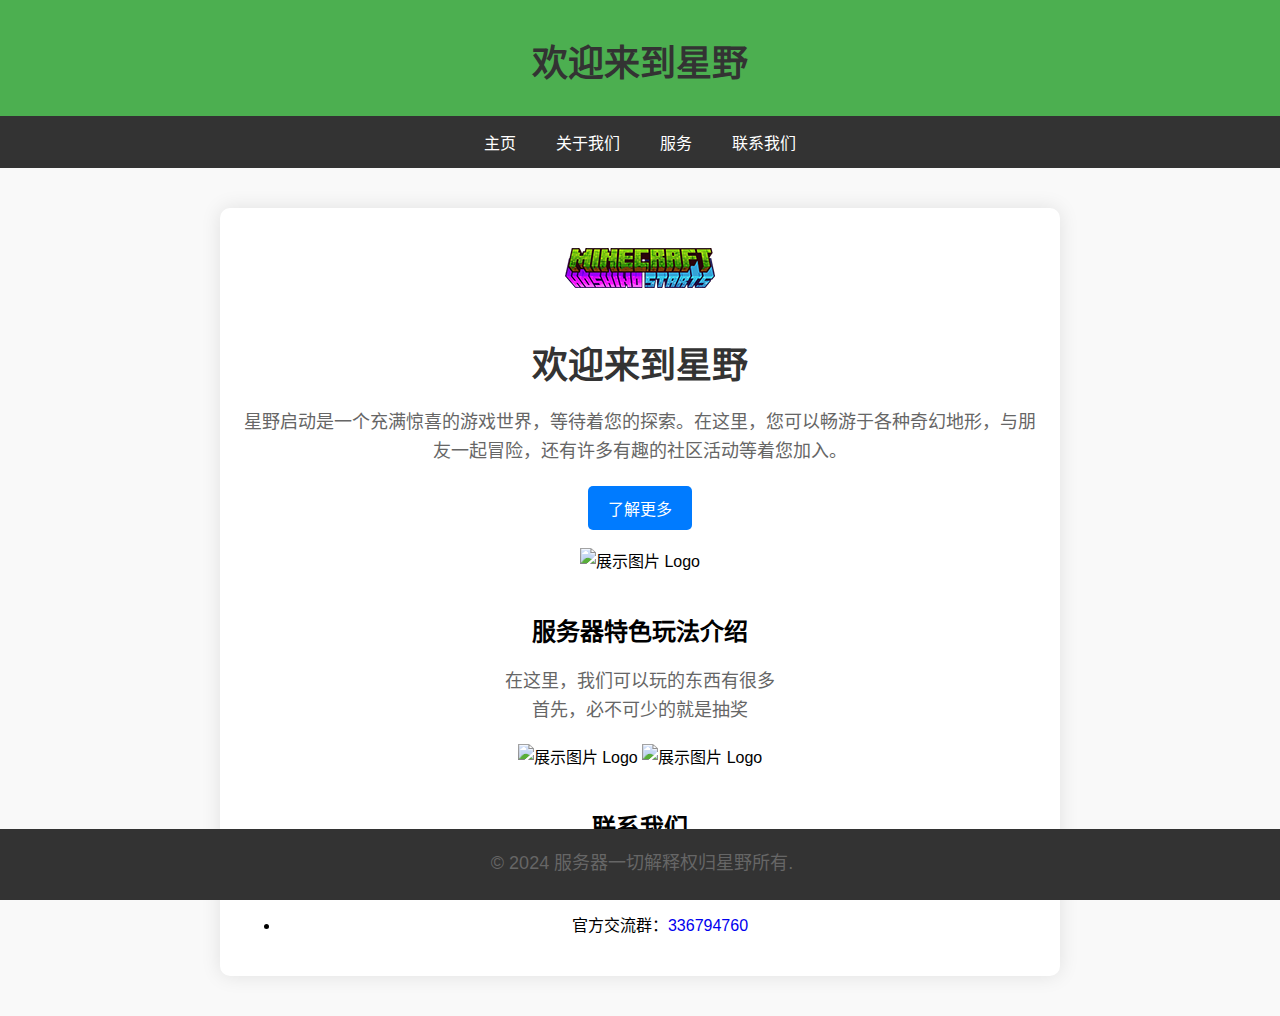
==== index.html @ 861e68ee "Update index.html" ====
<!DOCTYPE html>
<html lang="zh-CN">
<head>
    <meta charset="UTF-8">
    <meta name="viewport" content="width=device-width, initial-scale=1.0">
    <title>星野启动</title>
    <style>
        body {
            font-family: 'Arial', sans-serif;
            background-color: #f9f9f9;
            margin: 0;
            padding: 0;
        }
        header {
            background-color: #4CAF50;
            color: white;
            padding: 10px 0;
            text-align: center;
        }
        nav {
            display: flex;
            justify-content: center;
            background-color: #333;
        }
        nav a {
            color: white;
            padding: 14px 20px;
            text-decoration: none;
            text-align: center;
        }
        nav a:hover {
            background-color: #ddd;
            color: black;
        }
        .container {
            max-width: 800px;
            margin: 20px auto;
            background-color: #fff;
            padding: 20px;
            box-shadow: 0 0 20px rgba(0, 0, 0, 0.1);
            border-radius: 10px;
            text-align: center;
        }
        .logo {
            width: 150px;
            height: auto;
            margin-bottom: 20px;
        }
        h1 {
            color: #333;
            font-size: 36px;
            margin-bottom: 20px;
        }
        p {
            color: #666;
            font-size: 18px;
            line-height: 1.6;
            margin-bottom: 20px;
        }
        .btn {
            display: inline-block;
            padding: 10px 20px;
            background-color: #007bff;
            color: #fff;
            text-decoration: none;
            border-radius: 5px;
            transition: background-color 0.3s ease;
        }
        .btn:hover {
            background-color: #0056b3;
        }
        main {
            padding: 20px;
        }
        .section {
            margin: 20px 0;
        }
        footer {
            background-color: #333;
            color: white;
            text-align: center;
            padding: 2px;
            position: fixed;
            width: 100%;
            bottom: 0;
        }
        .bg {
            width: 700px;
            height: auto;
            margin-bottom: 20px;
            cursor: pointer;
			}
        .bg2 {
            width: 340px;
            height: auto;
            margin-bottom: 20px;
            cursor: pointer;
			}
        /* 放大图片的样式 */
        .modal {
            display: none; /* 隐藏模态框 */
            position: fixed; /* 固定位置 */
            z-index: 1; /* 放在最前面 */
            left: 0;
            top: 0;
            width: 100%;
            height: 100%;
            overflow: auto; /* 允许滚动 */
            background-color: rgba(0, 0, 0, 0.9); /* 黑色背景透明度 */
        }
        .modal-content {
            margin: auto;
            display: block;
            width: 100%;
			position: absolute;
			transform: translate(-50%, -50%);
			top: 50%;
			left: 50%;
            max-width: 1200px;
        }
        .close {
            position: absolute;
            top: 20px;
            right: 35px;
            color: #fff;
            font-size: 40px;
            font-weight: bold;
            transition: 0.3s;
        }
        .close:hover,
        .close:focus {
            color: #bbb;
            text-decoration: none;
            cursor: pointer;
        }
		.a {
            text-decoration: none;
        }
    </style>
</head>
<body>
    <header>
        <h1>欢迎来到星野</h1>
    </header>
    <nav>
        <a href="#home">主页</a>
        <a href="#about">关于我们</a>
        <a href="#services">服务</a>
        <a href="#contact">联系我们</a>
    </nav>
    <main>
        <div class="container">
            <div class="section" id="welcome">
                <img class="logo" src="https://mcnarong.github.io/xy/logo.png" alt="星野启动 Logo">
                <h1>欢迎来到星野</h1>
                <p>星野启动是一个充满惊喜的游戏世界，等待着您的探索。在这里，您可以畅游于各种奇幻地形，与朋友一起冒险，还有许多有趣的社区活动等着您加入。</p>
                <a class="btn" href="https://qm.qq.com/q/yPdsOiMnnM">了解更多</a><br><br>
                <img id="bgImage" class="bg" src="https://mcnarong.github.io/xy/bg.png" alt="展示图片 Logo">
            </div>
            <div class="section" id="home"> <!-- 第一段 -->
                <h2>服务器特色玩法介绍</h2>
                <p>在这里，我们可以玩的东西有很多<br>首先，必不可少的就是抽奖</p>
				<img id="cj1Image" class="bg2" src="https://mcnarong.github.io/xy/cj1.png" alt="展示图片 Logo"> <img id="cj2Image" class="bg2" src="https://mcnarong.github.io/xy/cj2.png" alt="展示图片 Logo">
            </div>
            <div class="section" id="contact"> <!-- 第2段 -->
                <h2>联系我们</h2>
                <p>如果你有任何问题或建议，请通过以下方式联系我们：</p>
                <ul>
				<li>官方交流群：<a class="a" href="https://qm.qq.com/q/yPdsOiMnnM">336794760</a></li>
                </ul>
            </div>
        </div>
    </main>
<!-- 放大图片的模态框 -->
<div id="myModal" class="modal">
    <span class="close" onclick="closeModal()">&times;</span>
    <img class="modal-content" id="img01">
</div>
<div id="myModal2" class="modal">
    <span class="close" onclick="closeModal2()">&times;</span>
    <img class="modal-content" id="img02">
</div>
<div id="myModal3" class="modal">
    <span class="close" onclick="closeModal3()">&times;</span>
    <img class="modal-content" id="img03">
</div>
<script>
    // 获取第一个模态框和图片元素
    var modal = document.getElementById("myModal");
    var img = document.getElementById("bgImage");
    var modalImg = document.getElementById("img01");

    // 获取第二个模态框和图片元素
    var modal2 = document.getElementById("myModal2");
    var img2 = document.getElementById("cj1Image");
    var modalImg2 = document.getElementById("img02");

    // 获取第3个模态框和图片元素
    var modal3 = document.getElementById("myModal3");
    var img3 = document.getElementById("cj2Image");
    var modalImg3 = document.getElementById("img03");

    // 打开第一个模态框
    img.onclick = function(){
        modal.style.display = "block";
        modalImg.src = this.src;
    }

    // 打开第二个模态框
    img2.onclick = function(){
        modal2.style.display = "block";
        modalImg2.src = this.src;
    }
	
    // 打开第3个模态框
    img3.onclick = function(){
        modal3.style.display = "block";
        modalImg3.src = this.src;
    }

    // 关闭第一个模态框
    function closeModal() {
        modal.style.display = "none";
    }

    // 关闭第二个模态框
    function closeModal2() {
        modal2.style.display = "none";
    }
	
    // 关闭第3个模态框
    function closeModal3() {
        modal3.style.display = "none";
    }
</script>
    <footer>
        <p>&copy; 2024 服务器一切解释权归星野所有.</p>
    </footer>
</body>
</html>
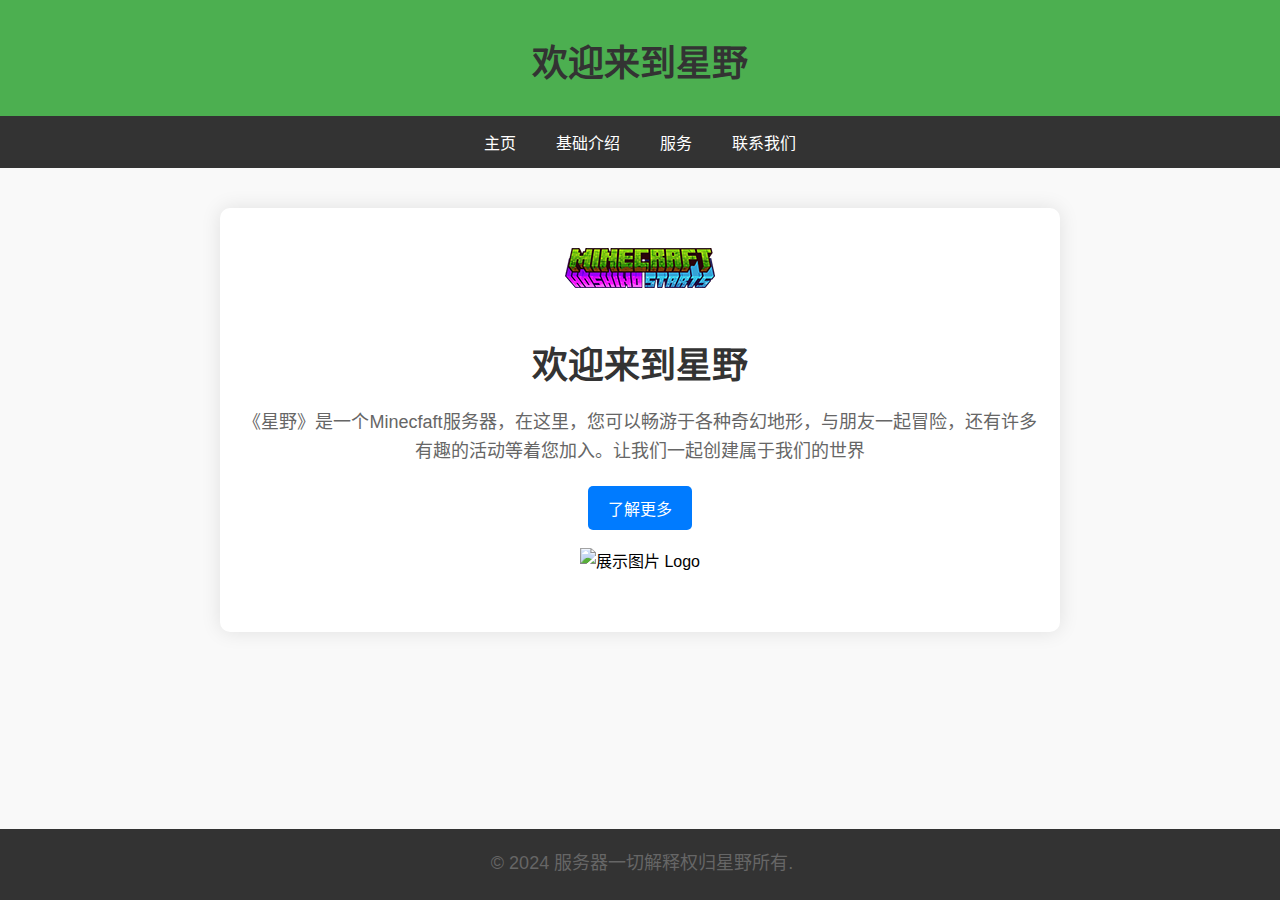
==== commit 170a8801: "Update index.html" ====
--- a/index.html
+++ b/index.html
@@ -4,6 +4,7 @@
     <meta charset="UTF-8">
     <meta name="viewport" content="width=device-width, initial-scale=1.0">
     <title>星野启动</title>
+	<link rel="icon" href="https://mcnarong.github.io/xy/icon.png" type="image/png">
     <style>
         body {
             font-family: 'Arial', sans-serif;
@@ -143,31 +144,19 @@
         <h1>欢迎来到星野</h1>
     </header>
     <nav>
-        <a href="#home">主页</a>
-        <a href="#about">关于我们</a>
-        <a href="#services">服务</a>
-        <a href="#contact">联系我们</a>
+        <a href="index.html">主页</a>
+        <a href="jcjs.html">基础介绍</a>
+        <a href="#wiki.html">服务</a>
+        <a href="#lxwm.html">联系我们</a>
     </nav>
     <main>
         <div class="container">
             <div class="section" id="welcome">
                 <img class="logo" src="https://mcnarong.github.io/xy/logo.png" alt="星野启动 Logo">
                 <h1>欢迎来到星野</h1>
-                <p>星野启动是一个充满惊喜的游戏世界，等待着您的探索。在这里，您可以畅游于各种奇幻地形，与朋友一起冒险，还有许多有趣的社区活动等着您加入。</p>
+                <p>《星野》是一个Minecfaft服务器，在这里，您可以畅游于各种奇幻地形，与朋友一起冒险，还有许多有趣的活动等着您加入。让我们一起创建属于我们的世界</p>
                 <a class="btn" href="https://qm.qq.com/q/yPdsOiMnnM">了解更多</a><br><br>
                 <img id="bgImage" class="bg" src="https://mcnarong.github.io/xy/bg.png" alt="展示图片 Logo">
-            </div>
-            <div class="section" id="home"> <!-- 第一段 -->
-                <h2>服务器特色玩法介绍</h2>
-                <p>在这里，我们可以玩的东西有很多<br>首先，必不可少的就是抽奖</p>
-				<img id="cj1Image" class="bg2" src="https://mcnarong.github.io/xy/cj1.png" alt="展示图片 Logo"> <img id="cj2Image" class="bg2" src="https://mcnarong.github.io/xy/cj2.png" alt="展示图片 Logo">
-            </div>
-            <div class="section" id="contact"> <!-- 第2段 -->
-                <h2>联系我们</h2>
-                <p>如果你有任何问题或建议，请通过以下方式联系我们：</p>
-                <ul>
-				<li>官方交流群：<a class="a" href="https://qm.qq.com/q/yPdsOiMnnM">336794760</a></li>
-                </ul>
             </div>
         </div>
     </main>
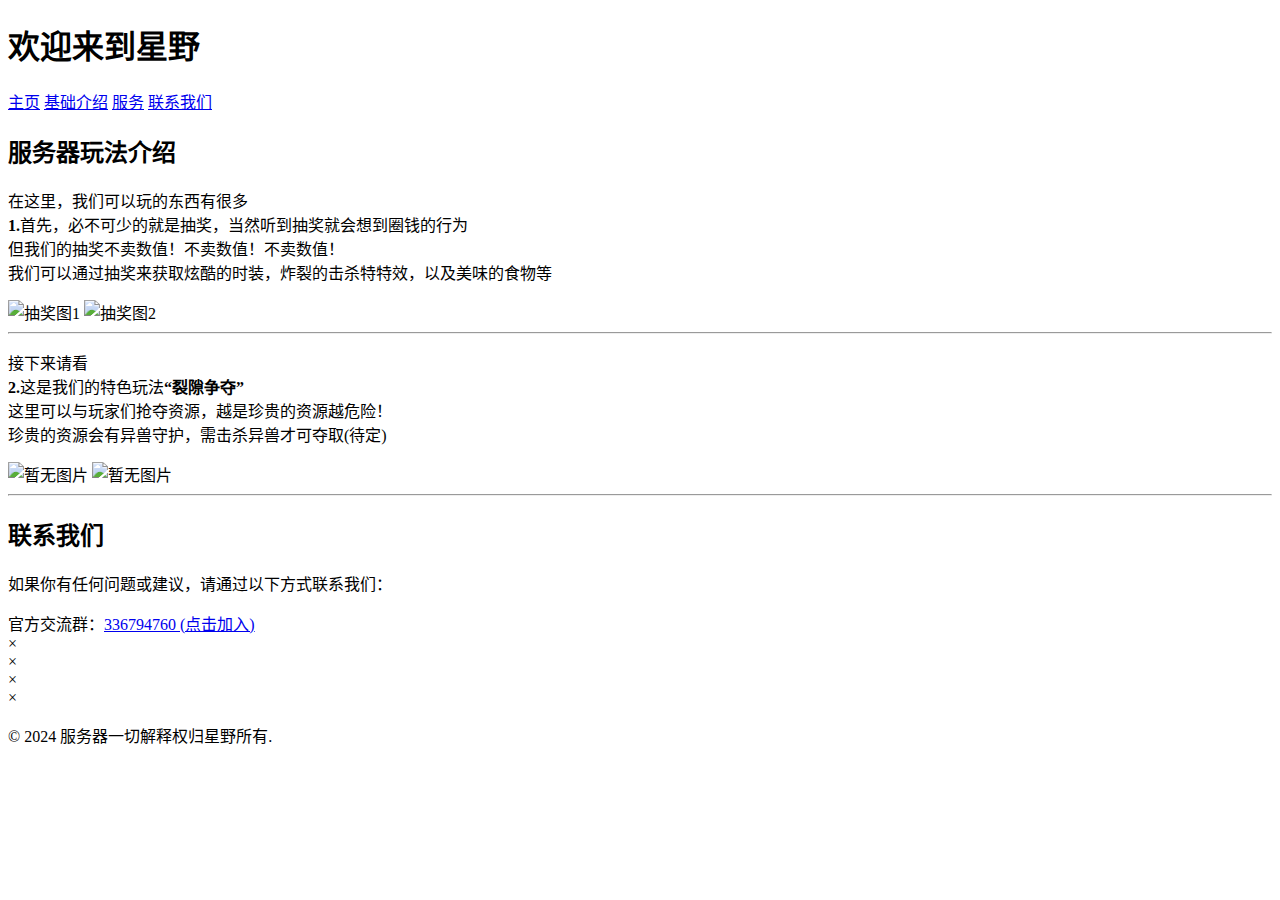
==== commit 648faf8a: "Update index.html" ====
--- a/index.html
+++ b/index.html
@@ -1,229 +1,131 @@
-<!DOCTYPE html>
-<html lang="zh-CN">
-<head>
-    <meta charset="UTF-8">
-    <meta name="viewport" content="width=device-width, initial-scale=1.0">
-    <title>星野启动</title>
-	<link rel="icon" href="https://mcnarong.github.io/xy/icon.png" type="image/png">
-    <style>
-        body {
-            font-family: 'Arial', sans-serif;
-            background-color: #f9f9f9;
-            margin: 0;
-            padding: 0;
-        }
-        header {
-            background-color: #4CAF50;
-            color: white;
-            padding: 10px 0;
-            text-align: center;
-        }
-        nav {
-            display: flex;
-            justify-content: center;
-            background-color: #333;
-        }
-        nav a {
-            color: white;
-            padding: 14px 20px;
-            text-decoration: none;
-            text-align: center;
-        }
-        nav a:hover {
-            background-color: #ddd;
-            color: black;
-        }
-        .container {
-            max-width: 800px;
-            margin: 20px auto;
-            background-color: #fff;
-            padding: 20px;
-            box-shadow: 0 0 20px rgba(0, 0, 0, 0.1);
-            border-radius: 10px;
-            text-align: center;
-        }
-        .logo {
-            width: 150px;
-            height: auto;
-            margin-bottom: 20px;
-        }
-        h1 {
-            color: #333;
-            font-size: 36px;
-            margin-bottom: 20px;
-        }
-        p {
-            color: #666;
-            font-size: 18px;
-            line-height: 1.6;
-            margin-bottom: 20px;
-        }
-        .btn {
-            display: inline-block;
-            padding: 10px 20px;
-            background-color: #007bff;
-            color: #fff;
-            text-decoration: none;
-            border-radius: 5px;
-            transition: background-color 0.3s ease;
-        }
-        .btn:hover {
-            background-color: #0056b3;
-        }
-        main {
-            padding: 20px;
-        }
-        .section {
-            margin: 20px 0;
-        }
-        footer {
-            background-color: #333;
-            color: white;
-            text-align: center;
-            padding: 2px;
-            position: fixed;
-            width: 100%;
-            bottom: 0;
-        }
-        .bg {
-            width: 700px;
-            height: auto;
-            margin-bottom: 20px;
-            cursor: pointer;
-			}
-        .bg2 {
-            width: 340px;
-            height: auto;
-            margin-bottom: 20px;
-            cursor: pointer;
-			}
-        /* 放大图片的样式 */
-        .modal {
-            display: none; /* 隐藏模态框 */
-            position: fixed; /* 固定位置 */
-            z-index: 1; /* 放在最前面 */
-            left: 0;
-            top: 0;
-            width: 100%;
-            height: 100%;
-            overflow: auto; /* 允许滚动 */
-            background-color: rgba(0, 0, 0, 0.9); /* 黑色背景透明度 */
-        }
-        .modal-content {
-            margin: auto;
-            display: block;
-            width: 100%;
-			position: absolute;
-			transform: translate(-50%, -50%);
-			top: 50%;
-			left: 50%;
-            max-width: 1200px;
-        }
-        .close {
-            position: absolute;
-            top: 20px;
-            right: 35px;
-            color: #fff;
-            font-size: 40px;
-            font-weight: bold;
-            transition: 0.3s;
-        }
-        .close:hover,
-        .close:focus {
-            color: #bbb;
-            text-decoration: none;
-            cursor: pointer;
-        }
-		.a {
-            text-decoration: none;
-        }
-    </style>
-</head>
-<body>
-    <header>
-        <h1>欢迎来到星野</h1>
-    </header>
-    <nav>
-        <a href="index.html">主页</a>
-        <a href="jcjs.html">基础介绍</a>
-        <a href="#wiki.html">服务</a>
-        <a href="#lxwm.html">联系我们</a>
-    </nav>
-    <main>
-        <div class="container">
-            <div class="section" id="welcome">
-                <img class="logo" src="https://mcnarong.github.io/xy/logo.png" alt="星野启动 Logo">
-                <h1>欢迎来到星野</h1>
-                <p>《星野》是一个Minecfaft服务器，在这里，您可以畅游于各种奇幻地形，与朋友一起冒险，还有许多有趣的活动等着您加入。让我们一起创建属于我们的世界</p>
-                <a class="btn" href="https://qm.qq.com/q/yPdsOiMnnM">了解更多</a><br><br>
-                <img id="bgImage" class="bg" src="https://mcnarong.github.io/xy/bg.png" alt="展示图片 Logo">
-            </div>
-        </div>
-    </main>
-<!-- 放大图片的模态框 -->
-<div id="myModal" class="modal">
-    <span class="close" onclick="closeModal()">&times;</span>
-    <img class="modal-content" id="img01">
-</div>
-<div id="myModal2" class="modal">
-    <span class="close" onclick="closeModal2()">&times;</span>
-    <img class="modal-content" id="img02">
-</div>
-<div id="myModal3" class="modal">
-    <span class="close" onclick="closeModal3()">&times;</span>
-    <img class="modal-content" id="img03">
-</div>
-<script>
-    // 获取第一个模态框和图片元素
-    var modal = document.getElementById("myModal");
-    var img = document.getElementById("bgImage");
-    var modalImg = document.getElementById("img01");
-
-    // 获取第二个模态框和图片元素
-    var modal2 = document.getElementById("myModal2");
-    var img2 = document.getElementById("cj1Image");
-    var modalImg2 = document.getElementById("img02");
-
-    // 获取第3个模态框和图片元素
-    var modal3 = document.getElementById("myModal3");
-    var img3 = document.getElementById("cj2Image");
-    var modalImg3 = document.getElementById("img03");
-
-    // 打开第一个模态框
-    img.onclick = function(){
-        modal.style.display = "block";
-        modalImg.src = this.src;
-    }
-
-    // 打开第二个模态框
-    img2.onclick = function(){
-        modal2.style.display = "block";
-        modalImg2.src = this.src;
-    }
-	
-    // 打开第3个模态框
-    img3.onclick = function(){
-        modal3.style.display = "block";
-        modalImg3.src = this.src;
-    }
-
-    // 关闭第一个模态框
-    function closeModal() {
-        modal.style.display = "none";
-    }
-
-    // 关闭第二个模态框
-    function closeModal2() {
-        modal2.style.display = "none";
-    }
-	
-    // 关闭第3个模态框
-    function closeModal3() {
-        modal3.style.display = "none";
-    }
-</script>
-    <footer>
-        <p>&copy; 2024 服务器一切解释权归星野所有.</p>
-    </footer>
-</body>
-</html>
+<!DOCTYPE html>
+<html lang="zh-CN">
+<head>
+    <meta charset="UTF-8">
+    <meta name="viewport" content="width=device-width, initial-scale=1.0">
+    <title>星野基础介绍</title>
+	<link rel="icon" href="icon.png" type="image/png"> <!-- 标题logo -->
+    <link rel="stylesheet" href="xy.css">
+</head>
+<body>
+    <header>
+        <h1>欢迎来到星野</h1>
+    </header>
+    <nav>
+        <a href="https://mcnarong.github.io/xy/index.html">主页</a>
+        <a href="https://mcnarong.github.io/xy/jcjs.html">基础介绍</a>
+        <a href="#wiki.html">服务</a>
+        <a href="#lxwm.html">联系我们</a>
+    </nav>
+    <main>
+        <div class="container">
+            <div class="section" id="home"> <!-- 第一段 -->
+                <h2>服务器玩法介绍</h2>
+                <p>在这里，我们可以玩的东西有很多<br><b class="red">1.</b>首先，必不可少的就是抽奖，当然听到抽奖就会想到圈钱的行为<br>但我们的抽奖<span class="red">不卖数值！不卖数值！不卖数值！<br></span>
+				我们可以通过抽奖来获取炫酷的时装，炸裂的击杀特特效，以及美味的食物等
+				</p>
+				<img id="cj1Image" class="bg2" src="cj1.png" alt="抽奖图1"> <img id="cj2Image" class="bg2" src="cj2.png" alt="抽奖图2">
+            </div>
+            <div class="section" id="home"> <!-- 第二段 -->
+                <hr>
+                <p>接下来请看<br><b class="red">2.</b>这是我们的特色玩法<b>“裂隙争夺”</b><br>这里可以与玩家们抢夺资源，越是珍贵的资源越危险！<br>
+				珍贵的资源会有异兽守护，需击杀异兽才可夺取(待定)
+				</p>
+				<img id="zy1Image" class="bg2" src="zy1.png" alt="暂无图片"> <img id="zy2Image" class="bg2" src="zy2.png" alt="暂无图片">
+            </div>
+            <hr>
+            <div class="section" id="contact"> <!-- 第3段 -->
+                <h2>联系我们</h2>
+                <p>如果你有任何问题或建议，请通过以下方式联系我们：</p>
+				官方交流群：<a class="a" href="https://qm.qq.com/q/yPdsOiMnnM">336794760 (点击加入)</a>
+            </div>
+        </div>
+    </main>
+<!-- 放大图片的模态框 -->
+<div id="myModal2" class="modal">
+    <span class="close" onclick="closeModal2()">&times;</span>
+    <img class="modal-content" id="img02">
+</div>
+<div id="myModal3" class="modal">
+    <span class="close" onclick="closeModal3()">&times;</span>
+    <img class="modal-content" id="img03">
+</div>
+<div id="myModal4" class="modal">
+    <span class="close" onclick="closeModal4()">&times;</span>
+    <img class="modal-content" id="img04">
+</div>
+<div id="myModal5" class="modal">
+    <span class="close" onclick="closeModal5()">&times;</span>
+    <img class="modal-content" id="img05">
+</div>
+<script>
+
+    // 获取第二个模态框和图片元素
+    var modal2 = document.getElementById("myModal2");
+    var img2 = document.getElementById("cj1Image");
+    var modalImg2 = document.getElementById("img02");
+
+    // 获取第3个模态框和图片元素
+    var modal3 = document.getElementById("myModal3");
+    var img3 = document.getElementById("cj2Image");
+    var modalImg3 = document.getElementById("img03");
+
+    // 获取第4个模态框和图片元素
+    var modal4 = document.getElementById("myModal4");
+    var img4 = document.getElementById("zy1Image");
+    var modalImg4 = document.getElementById("img04");
+
+    // 获取第5个模态框和图片元素
+    var modal5 = document.getElementById("myModal5");
+    var img5 = document.getElementById("zy2Image");
+    var modalImg5 = document.getElementById("img05");
+
+    // 打开第二个模态框
+    img2.onclick = function(){
+        modal2.style.display = "block";
+        modalImg2.src = this.src;
+    }
+	
+    // 打开第3个模态框
+    img3.onclick = function(){
+        modal3.style.display = "block";
+        modalImg3.src = this.src;
+    }
+
+    // 打开第4个模态框
+    img4.onclick = function(){
+        modal4.style.display = "block";
+        modalImg4.src = this.src;
+    }
+	
+    // 打开第5个模态框
+    img5.onclick = function(){
+        modal5.style.display = "block";
+        modalImg5.src = this.src;
+    }
+
+    // 关闭第二个模态框
+    function closeModal2() {
+        modal2.style.display = "none";
+    }
+	
+    // 关闭第3个模态框
+    function closeModal3() {
+        modal3.style.display = "none";
+    }
+
+    // 关闭第4个模态框
+    function closeModal4() {
+        modal4.style.display = "none";
+    }
+	
+    // 关闭第5个模态框
+    function closeModal5() {
+        modal5.style.display = "none";
+    }
+</script>
+    <footer>
+        <p>&copy; 2024 服务器一切解释权归星野所有.</p>
+    </footer>
+</body>
+</html>
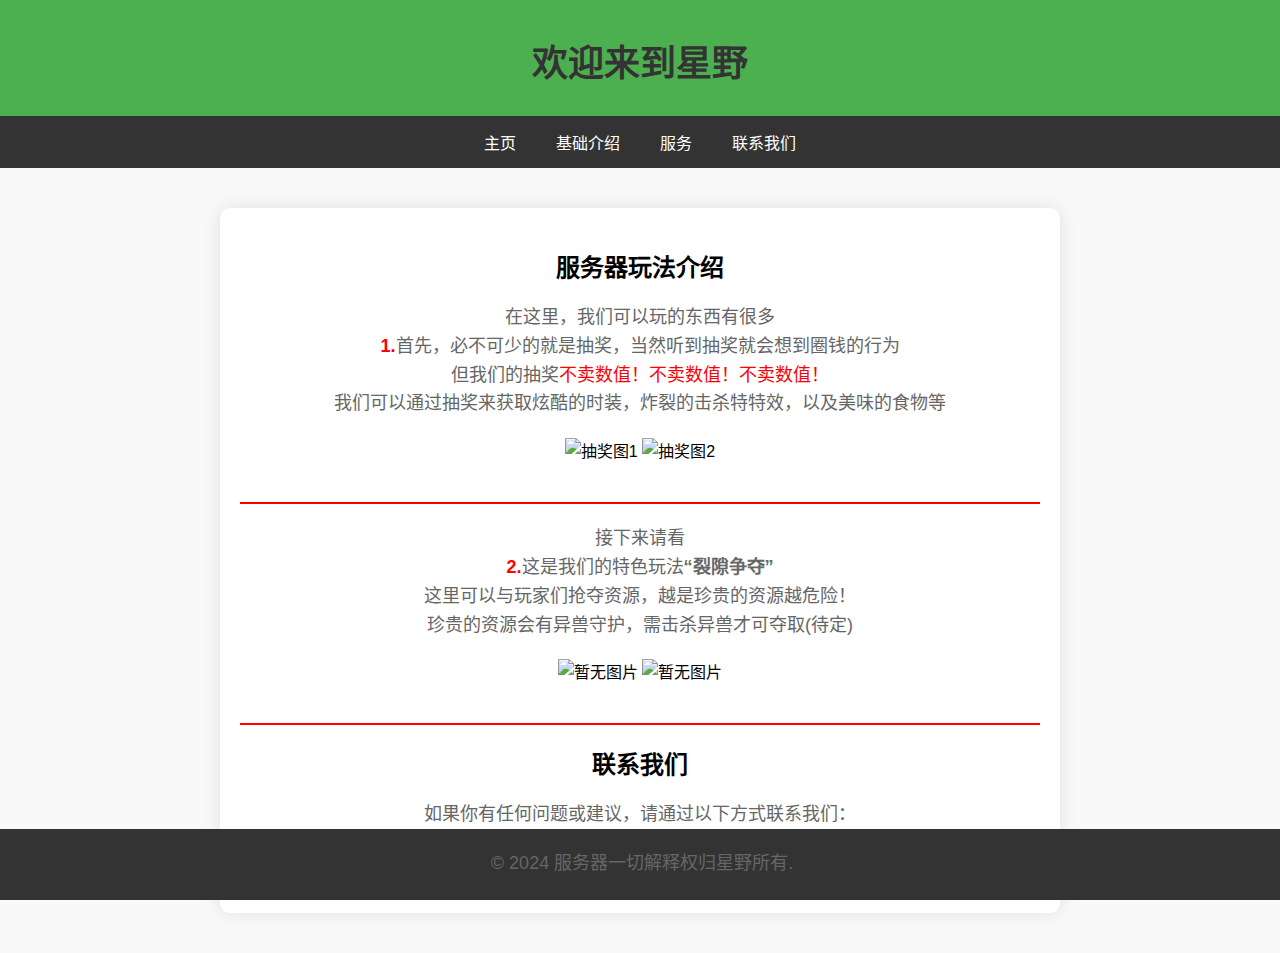
==== commit 334d82c7: "Update index.html" ====
--- a/index.html
+++ b/index.html
@@ -58,72 +58,7 @@
     <span class="close" onclick="closeModal5()">&times;</span>
     <img class="modal-content" id="img05">
 </div>
-<script>
-
-    // 获取第二个模态框和图片元素
-    var modal2 = document.getElementById("myModal2");
-    var img2 = document.getElementById("cj1Image");
-    var modalImg2 = document.getElementById("img02");
-
-    // 获取第3个模态框和图片元素
-    var modal3 = document.getElementById("myModal3");
-    var img3 = document.getElementById("cj2Image");
-    var modalImg3 = document.getElementById("img03");
-
-    // 获取第4个模态框和图片元素
-    var modal4 = document.getElementById("myModal4");
-    var img4 = document.getElementById("zy1Image");
-    var modalImg4 = document.getElementById("img04");
-
-    // 获取第5个模态框和图片元素
-    var modal5 = document.getElementById("myModal5");
-    var img5 = document.getElementById("zy2Image");
-    var modalImg5 = document.getElementById("img05");
-
-    // 打开第二个模态框
-    img2.onclick = function(){
-        modal2.style.display = "block";
-        modalImg2.src = this.src;
-    }
-	
-    // 打开第3个模态框
-    img3.onclick = function(){
-        modal3.style.display = "block";
-        modalImg3.src = this.src;
-    }
-
-    // 打开第4个模态框
-    img4.onclick = function(){
-        modal4.style.display = "block";
-        modalImg4.src = this.src;
-    }
-	
-    // 打开第5个模态框
-    img5.onclick = function(){
-        modal5.style.display = "block";
-        modalImg5.src = this.src;
-    }
-
-    // 关闭第二个模态框
-    function closeModal2() {
-        modal2.style.display = "none";
-    }
-	
-    // 关闭第3个模态框
-    function closeModal3() {
-        modal3.style.display = "none";
-    }
-
-    // 关闭第4个模态框
-    function closeModal4() {
-        modal4.style.display = "none";
-    }
-	
-    // 关闭第5个模态框
-    function closeModal5() {
-        modal5.style.display = "none";
-    }
-</script>
+<script src="xy.js"></script>
     <footer>
         <p>&copy; 2024 服务器一切解释权归星野所有.</p>
     </footer>
--- a/xy.css
+++ b/xy.css
@@ -0,0 +1,141 @@
+        body {
+            font-family: 'Arial', sans-serif;
+            background-color: #f9f9f9;
+            margin: 0;
+            padding: 0;
+        }
+        header {
+            background-color: #4CAF50;
+            color: white;
+            padding: 10px 0;
+            text-align: center;
+        }
+        hr {
+           border: none; /* 移除默认边框 */
+           height: 2px; /* 设置水平线的高度 */
+           background-color: #ff0000; /* 设置水平线的颜色 */
+           margin: 20px 0; /* 设置水平线的上下边距 */
+       }
+        nav {
+            display: flex;
+            justify-content: center;
+            background-color: #333;
+        }
+        nav a {
+            color: white;
+            padding: 14px 20px;
+            text-decoration: none;
+            text-align: center;
+        }
+        nav a:hover {
+            background-color: #ddd;
+            color: black;
+        }
+        .container {
+            max-width: 800px;
+            margin: 20px auto;
+            background-color: #fff;
+            padding: 20px;
+            box-shadow: 0 0 20px rgba(0, 0, 0, 0.1);
+            border-radius: 10px;
+            text-align: center;
+        }
+        .logo {
+            width: 150px;
+            height: auto;
+            margin-bottom: 20px;
+        }
+        h1 {
+            color: #333;
+            font-size: 36px;
+            margin-bottom: 20px;
+        }
+        p {
+            color: #666;
+            font-size: 18px;
+            line-height: 1.6;
+            margin-bottom: 20px;
+        }
+        .btn {
+            display: inline-block;
+            padding: 10px 20px;
+            background-color: #007bff;
+            color: #fff;
+            text-decoration: none;
+            border-radius: 5px;
+            transition: background-color 0.3s ease;
+        }
+        .btn:hover {
+            background-color: #0056b3;
+        }
+        main {
+            padding: 20px;
+        }
+        .section {
+            margin: 20px 0;
+        }
+        footer {
+            background-color: #333;
+            color: white;
+            text-align: center;
+            padding: 2px;
+            position: fixed;
+            width: 100%;
+            bottom: 0;
+        }
+        .bg {
+            width: 700px;
+            height: auto;
+            margin-bottom: 20px;
+            cursor: pointer;
+			}
+        .bg2 {
+            width: 340px;
+            height: auto;
+            margin-bottom: 20px;
+            cursor: pointer;
+			}
+        /* 放大图片的样式 */
+        .modal {
+            display: none; /* 隐藏模态框 */
+            position: fixed; /* 固定位置 */
+            z-index: 1; /* 放在最前面 */
+            left: 0;
+            top: 0;
+            width: 100%;
+            height: 100%;
+            overflow: auto; /* 允许滚动 */
+            background-color: rgba(0, 0, 0, 0.9); /* 黑色背景透明度 */
+        }
+        .modal-content {
+            margin: auto;
+            display: block;
+            width: 100%;
+			position: absolute;
+			transform: translate(-50%, -50%);
+			top: 50%;
+			left: 50%;
+            max-width: 1200px;
+        }
+        .close {
+            position: absolute;
+            top: 20px;
+            right: 35px;
+            color: #fff;
+            font-size: 40px;
+            font-weight: bold;
+            transition: 0.3s;
+        }
+        .close:hover,
+        .close:focus {
+            color: #bbb;
+            text-decoration: none;
+            cursor: pointer;
+        }
+		.a {
+            text-decoration: none;
+            color: #ff0000;
+        }
+		.red{
+		    color: #ff0000;
+		}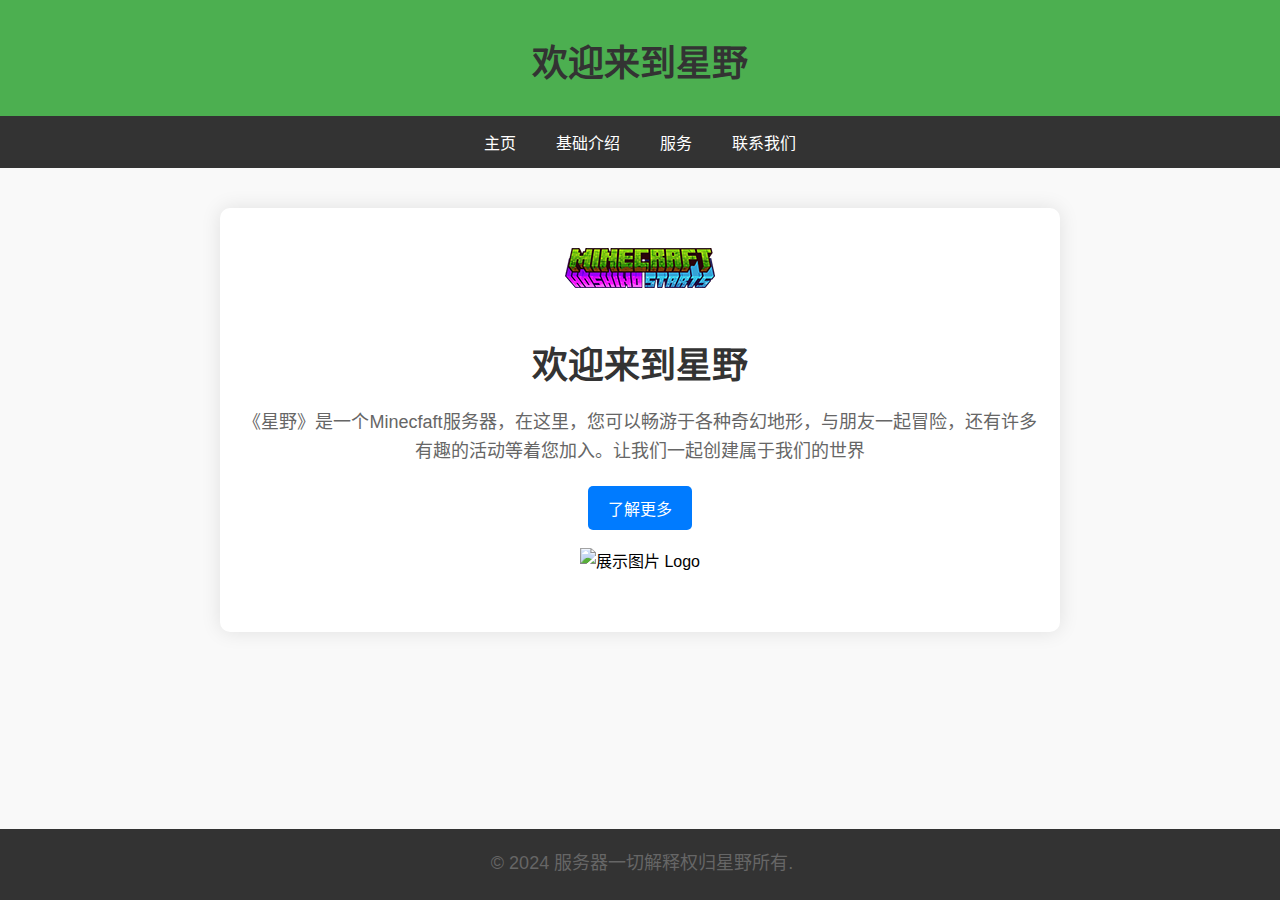
==== commit 705fddab: "Update index.html" ====
--- a/index.html
+++ b/index.html
@@ -3,45 +3,168 @@
 <head>
     <meta charset="UTF-8">
     <meta name="viewport" content="width=device-width, initial-scale=1.0">
-    <title>星野基础介绍</title>
-	<link rel="icon" href="icon.png" type="image/png"> <!-- 标题logo -->
-    <link rel="stylesheet" href="xy.css">
+    <title>星野启动</title>
+	<link rel="icon" href="icon.png" type="image/png">
+    <style>
+        body {
+            font-family: 'Arial', sans-serif;
+            background-color: #f9f9f9;
+            margin: 0;
+            padding: 0;
+        }
+        header {
+            background-color: #4CAF50;
+            color: white;
+            padding: 10px 0;
+            text-align: center;
+        }
+        nav {
+            display: flex;
+            justify-content: center;
+            background-color: #333;
+        }
+        nav a {
+            color: white;
+            padding: 14px 20px;
+            text-decoration: none;
+            text-align: center;
+        }
+        nav a:hover {
+            background-color: #ddd;
+            color: black;
+        }
+        .container {
+            max-width: 800px;
+            margin: 20px auto;
+            background-color: #fff;
+            padding: 20px;
+            box-shadow: 0 0 20px rgba(0, 0, 0, 0.1);
+            border-radius: 10px;
+            text-align: center;
+        }
+        .logo {
+            width: 150px;
+            height: auto;
+            margin-bottom: 20px;
+        }
+        h1 {
+            color: #333;
+            font-size: 36px;
+            margin-bottom: 20px;
+        }
+        p {
+            color: #666;
+            font-size: 18px;
+            line-height: 1.6;
+            margin-bottom: 20px;
+        }
+        .btn {
+            display: inline-block;
+            padding: 10px 20px;
+            background-color: #007bff;
+            color: #fff;
+            text-decoration: none;
+            border-radius: 5px;
+            transition: background-color 0.3s ease;
+        }
+        .btn:hover {
+            background-color: #0056b3;
+        }
+        main {
+            padding: 20px;
+        }
+        .section {
+            margin: 20px 0;
+        }
+        footer {
+            background-color: #333;
+            color: white;
+            text-align: center;
+            padding: 2px;
+            position: fixed;
+            width: 100%;
+            bottom: 0;
+        }
+        .bg {
+            width: 700px;
+            height: auto;
+            margin-bottom: 20px;
+            cursor: pointer;
+			}
+        .bg2 {
+            width: 340px;
+            height: auto;
+            margin-bottom: 20px;
+            cursor: pointer;
+			}
+        /* 放大图片的样式 */
+        .modal {
+            display: none; /* 隐藏模态框 */
+            position: fixed; /* 固定位置 */
+            z-index: 1; /* 放在最前面 */
+            left: 0;
+            top: 0;
+            width: 100%;
+            height: 100%;
+            overflow: auto; /* 允许滚动 */
+            background-color: rgba(0, 0, 0, 0.9); /* 黑色背景透明度 */
+        }
+        .modal-content {
+            margin: auto;
+            display: block;
+            width: 100%;
+			position: absolute;
+			transform: translate(-50%, -50%);
+			top: 50%;
+			left: 50%;
+            max-width: 1200px;
+        }
+        .close {
+            position: absolute;
+            top: 20px;
+            right: 35px;
+            color: #fff;
+            font-size: 40px;
+            font-weight: bold;
+            transition: 0.3s;
+        }
+        .close:hover,
+        .close:focus {
+            color: #bbb;
+            text-decoration: none;
+            cursor: pointer;
+        }
+		.a {
+            text-decoration: none;
+        }
+    </style>
 </head>
 <body>
     <header>
         <h1>欢迎来到星野</h1>
     </header>
     <nav>
-        <a href="https://mcnarong.github.io/xy/index.html">主页</a>
-        <a href="https://mcnarong.github.io/xy/jcjs.html">基础介绍</a>
-        <a href="#wiki.html">服务</a>
-        <a href="#lxwm.html">联系我们</a>
+        <a href="index.html">主页</a>
+        <a href="jcjs.html">基础介绍</a>
+        <a href="wiki.html">服务</a>
+        <a href="lxwm.html">联系我们</a>
     </nav>
     <main>
         <div class="container">
-            <div class="section" id="home"> <!-- 第一段 -->
-                <h2>服务器玩法介绍</h2>
-                <p>在这里，我们可以玩的东西有很多<br><b class="red">1.</b>首先，必不可少的就是抽奖，当然听到抽奖就会想到圈钱的行为<br>但我们的抽奖<span class="red">不卖数值！不卖数值！不卖数值！<br></span>
-				我们可以通过抽奖来获取炫酷的时装，炸裂的击杀特特效，以及美味的食物等
-				</p>
-				<img id="cj1Image" class="bg2" src="cj1.png" alt="抽奖图1"> <img id="cj2Image" class="bg2" src="cj2.png" alt="抽奖图2">
-            </div>
-            <div class="section" id="home"> <!-- 第二段 -->
-                <hr>
-                <p>接下来请看<br><b class="red">2.</b>这是我们的特色玩法<b>“裂隙争夺”</b><br>这里可以与玩家们抢夺资源，越是珍贵的资源越危险！<br>
-				珍贵的资源会有异兽守护，需击杀异兽才可夺取(待定)
-				</p>
-				<img id="zy1Image" class="bg2" src="zy1.png" alt="暂无图片"> <img id="zy2Image" class="bg2" src="zy2.png" alt="暂无图片">
-            </div>
-            <hr>
-            <div class="section" id="contact"> <!-- 第3段 -->
-                <h2>联系我们</h2>
-                <p>如果你有任何问题或建议，请通过以下方式联系我们：</p>
-				官方交流群：<a class="a" href="https://qm.qq.com/q/yPdsOiMnnM">336794760 (点击加入)</a>
+            <div class="section" id="welcome">
+                <img class="logo" src="logo.png" alt="星野启动 Logo">
+                <h1>欢迎来到星野</h1>
+                <p>《星野》是一个Minecfaft服务器，在这里，您可以畅游于各种奇幻地形，与朋友一起冒险，还有许多有趣的活动等着您加入。让我们一起创建属于我们的世界</p>
+                <a class="btn" href="https://qm.qq.com/q/yPdsOiMnnM">了解更多</a><br><br>
+                <img id="bgImage" class="bg" src="bg.png" alt="展示图片 Logo">
             </div>
         </div>
     </main>
 <!-- 放大图片的模态框 -->
+<div id="myModal" class="modal">
+    <span class="close" onclick="closeModal()">&times;</span>
+    <img class="modal-content" id="img01">
+</div>
 <div id="myModal2" class="modal">
     <span class="close" onclick="closeModal2()">&times;</span>
     <img class="modal-content" id="img02">
@@ -50,15 +173,23 @@
     <span class="close" onclick="closeModal3()">&times;</span>
     <img class="modal-content" id="img03">
 </div>
-<div id="myModal4" class="modal">
-    <span class="close" onclick="closeModal4()">&times;</span>
-    <img class="modal-content" id="img04">
-</div>
-<div id="myModal5" class="modal">
-    <span class="close" onclick="closeModal5()">&times;</span>
-    <img class="modal-content" id="img05">
-</div>
-<script src="xy.js"></script>
+<script>
+    // 获取第一个模态框和图片元素
+    var modal = document.getElementById("myModal");
+    var img = document.getElementById("bgImage");
+    var modalImg = document.getElementById("img01");
+
+    // 打开第一个模态框
+    img.onclick = function(){
+        modal.style.display = "block";
+        modalImg.src = this.src;
+    }
+
+    // 关闭第一个模态框
+    function closeModal() {
+        modal.style.display = "none";
+    }
+</script>
     <footer>
         <p>&copy; 2024 服务器一切解释权归星野所有.</p>
     </footer>
